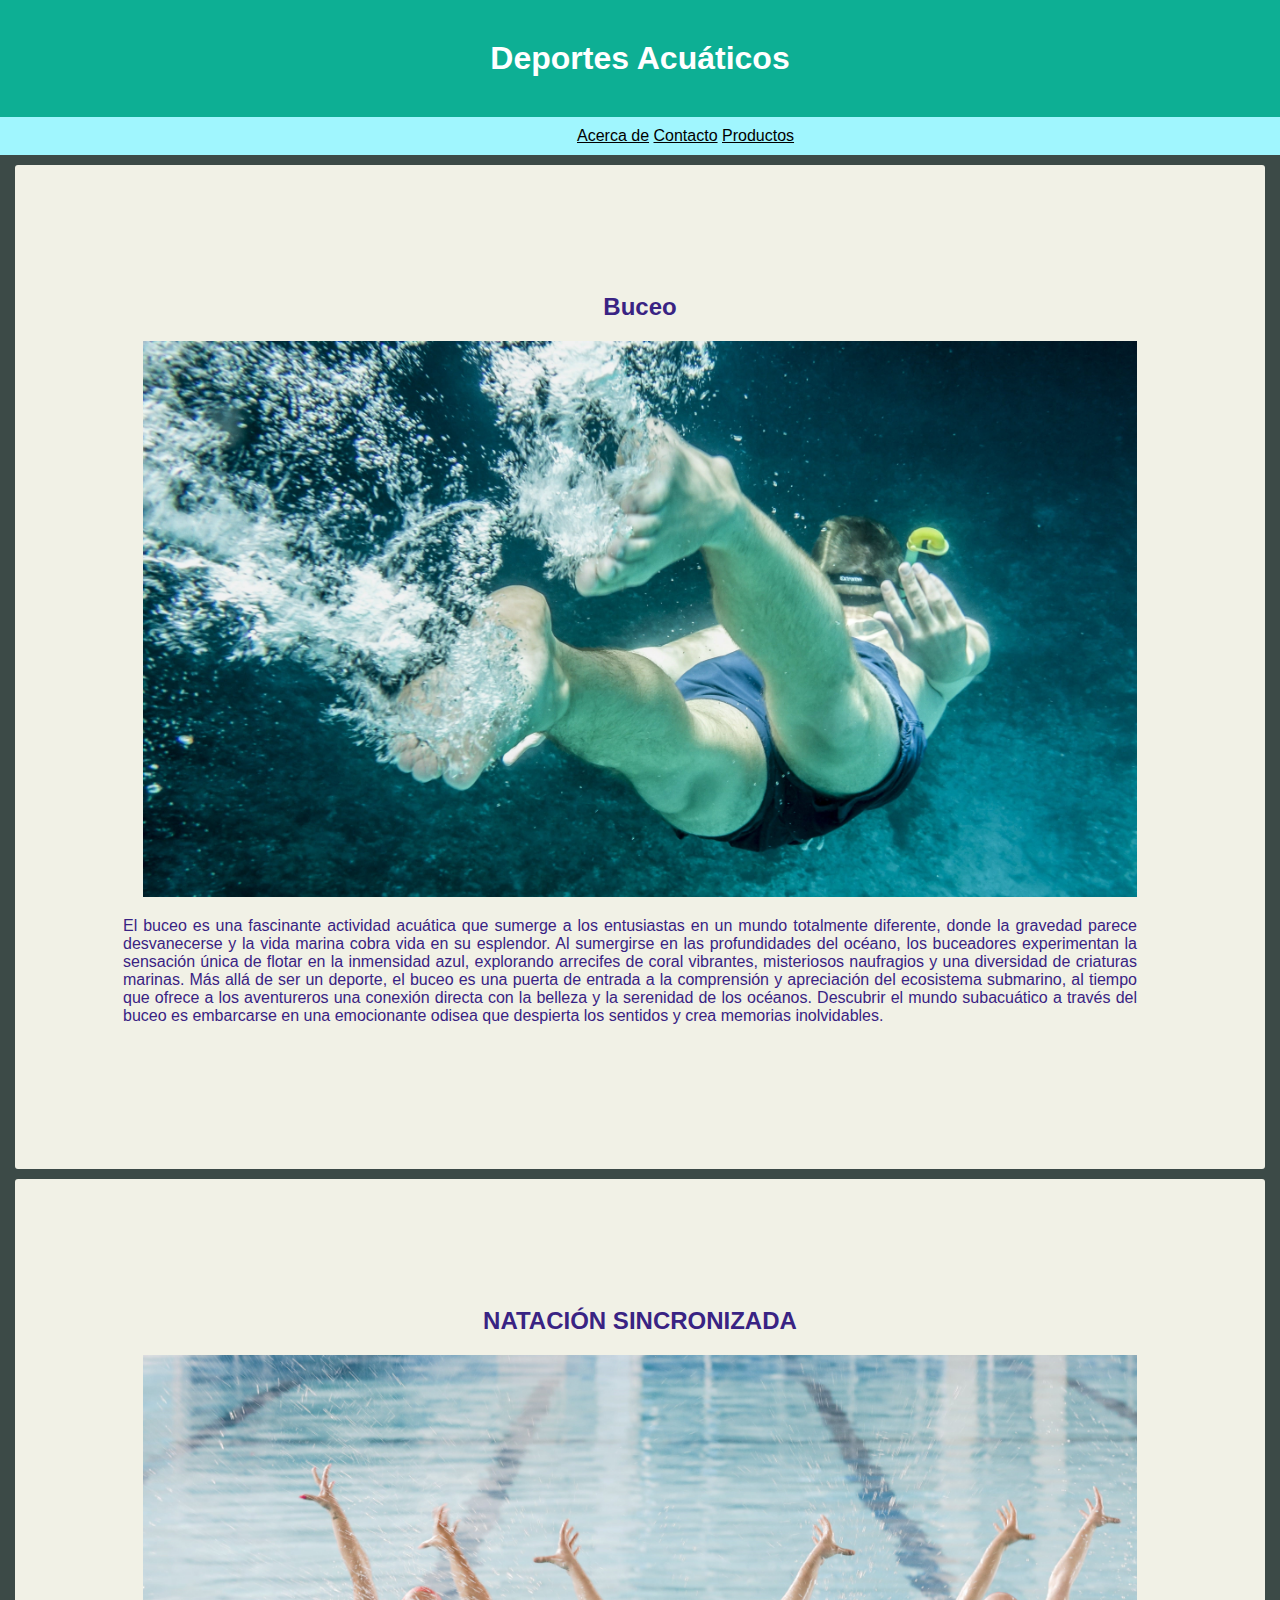
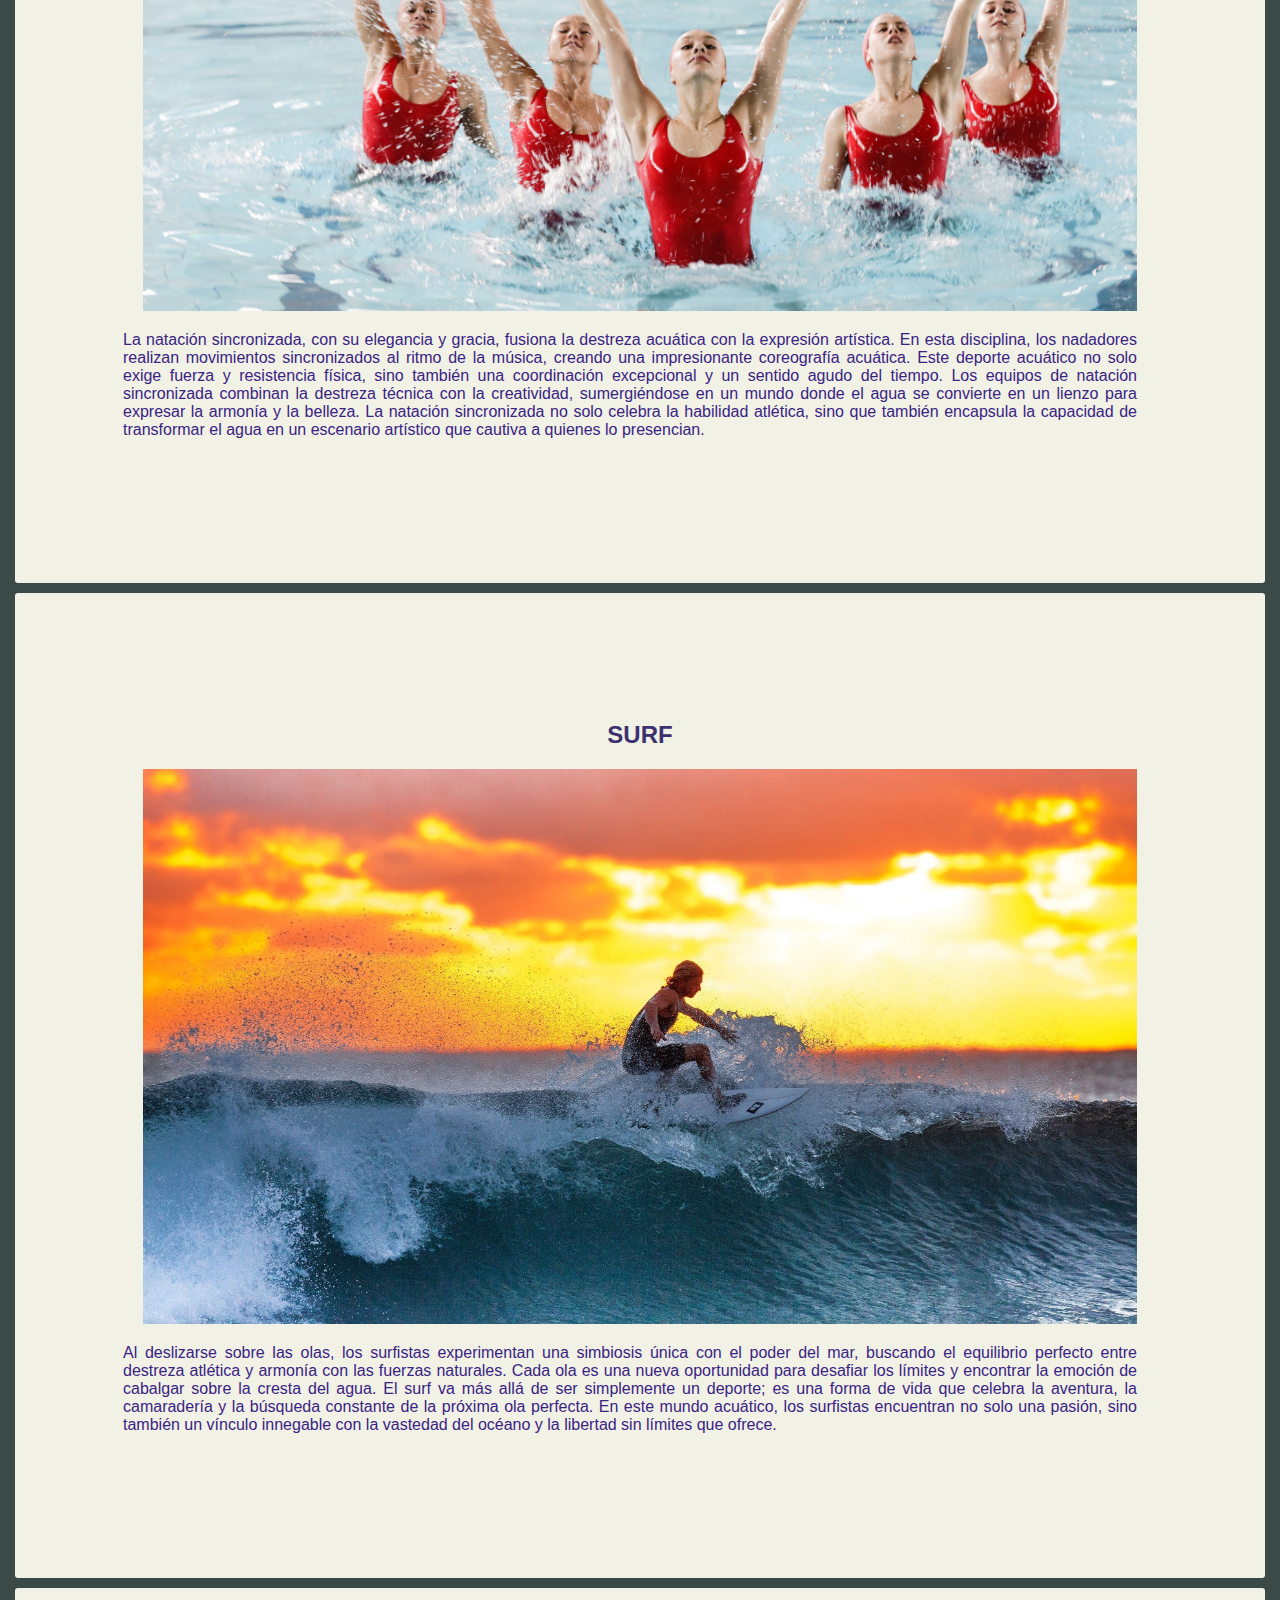
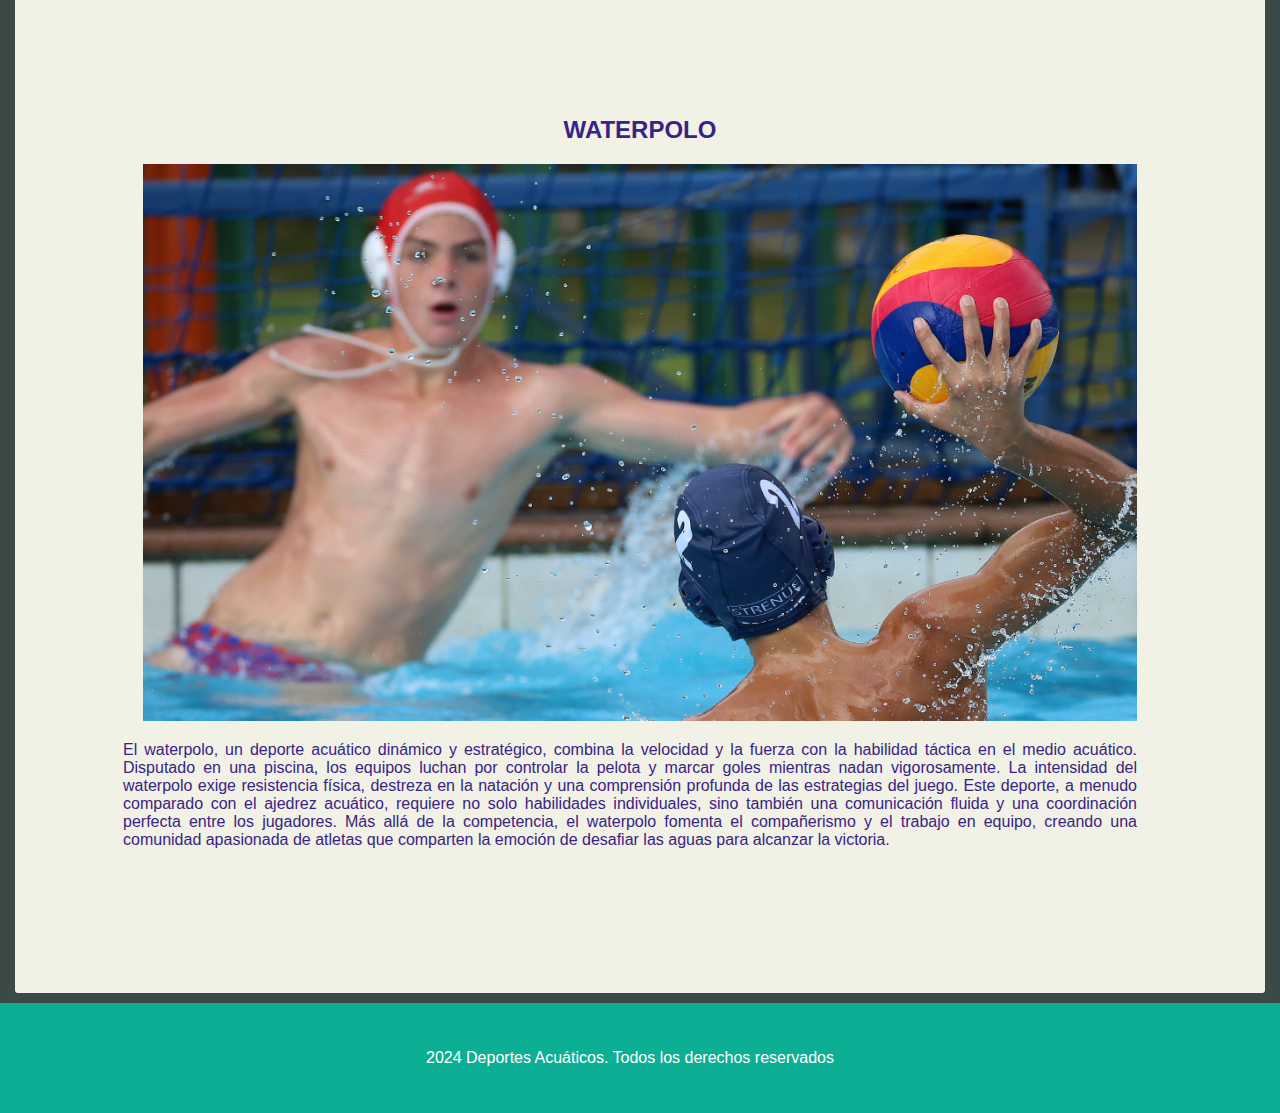
==== hola.html @ 9ece603a "Add files via upload" ====
<!DOCTYPE html>
<html lang="en">
<head>
  <meta charset="UTF-8">
  <meta name="viewport" content="width=device-width, initial-scale=1.0">
  <title>Examen</title>
  <link rel="stylesheet" href="Style.css">
</head>
<body>
  <H1>Deportes Acuáticos</H1>
   
    <div>
      <a class="enlace1" href="http://127.0.0.1:5500/Acercade.html">Acerca de</a>
      <a href="http://127.0.0.1:5500/contacto.html">Contacto</a>
      <a href="http://127.0.0.1:5500/productos.htm">Productos</a>
    </div>
    <div class="buceo">
      <h2>Buceo</h2>
      <img src="buceo.jpg" alt="">
      <p>El buceo es una fascinante actividad acuática que sumerge a los entusiastas
        en un mundo totalmente diferente, donde la gravedad parece desvanecerse y
        la vida marina cobra vida en su esplendor. Al sumergirse en las
        profundidades del océano, los buceadores experimentan la sensación única
        de flotar en la inmensidad azul, explorando arrecifes de coral vibrantes,
        misteriosos naufragios y una diversidad de criaturas marinas. Más allá de ser
        un deporte, el buceo es una puerta de entrada a la comprensión y
        apreciación del ecosistema submarino, al tiempo que ofrece a los
        aventureros una conexión directa con la belleza y la serenidad de los
        océanos. Descubrir el mundo subacuático a través del buceo es embarcarse
        en una emocionante odisea que despierta los sentidos y crea memorias
        inolvidables.
        </p>
    </div>
    <div class="buceo">
      <h2 class="natacion">NATACIÓN SINCRONIZADA</h2>
      <img src="natación_sincronizada.jpg" alt="">
      <p>La natación sincronizada, con su elegancia y gracia, fusiona la destreza
        acuática con la expresión artística. En esta disciplina, los nadadores realizan
        movimientos sincronizados al ritmo de la música, creando una impresionante
        coreografía acuática. Este deporte acuático no solo exige fuerza y resistencia
        física, sino también una coordinación excepcional y un sentido agudo del
        tiempo. Los equipos de natación sincronizada combinan la destreza técnica
        con la creatividad, sumergiéndose en un mundo donde el agua se convierte
        en un lienzo para expresar la armonía y la belleza. La natación sincronizada
        no solo celebra la habilidad atlética, sino que también encapsula la capacidad
        de transformar el agua en un escenario artístico que cautiva a quienes lo
        presencian.
        
        </p>
    </div>
    <div class="buceo">
      <h2 class="surf">SURF</h2>
      <img src="surf.jpg" alt="">
      <p>Al deslizarse sobre las olas, los surfistas experimentan una simbiosis única
        con el poder del mar, buscando el equilibrio perfecto entre destreza atlética y
        armonía con las fuerzas naturales. Cada ola es una nueva oportunidad para
        desafiar los límites y encontrar la emoción de cabalgar sobre la cresta del
        agua. El surf va más allá de ser simplemente un deporte; es una forma de
        vida que celebra la aventura, la camaradería y la búsqueda constante de la
        próxima ola perfecta. En este mundo acuático, los surfistas encuentran no
        solo una pasión, sino también un vínculo innegable con la vastedad del
        océano y la libertad sin límites que ofrece.
        
        </p>
    </div>
    <div class="buceo">
      <h2 class="waterpolo">WATERPOLO</h2>
      <img src="waterpolo.jpg" alt="">
      <p>
        El waterpolo, un deporte acuático dinámico y estratégico, combina la
        velocidad y la fuerza con la habilidad táctica en el medio acuático. Disputado
        en una piscina, los equipos luchan por controlar la pelota y marcar goles
        mientras nadan vigorosamente. La intensidad del waterpolo exige resistencia
        física, destreza en la natación y una comprensión profunda de las estrategias
        del juego. Este deporte, a menudo comparado con el ajedrez acuático,
        requiere no solo habilidades individuales, sino también una comunicación
        fluida y una coordinación perfecta entre los jugadores. Más allá de la
        competencia, el waterpolo fomenta el compañerismo y el trabajo en equipo,
        creando una comunidad apasionada de atletas que comparten la emoción de
        desafiar las aguas para alcanzar la victoria.
        
        
        </p>
    </div>
    <footer>
      <p class="pie">2024 Deportes Acuáticos. Todos los derechos reservados</p>
    </footer>
   
</body>
</html>
---- Style.css ----
body{
    background: #3C4A47;
    margin: 0;
    font-family: arial;
    
}
.body2{
    background: #F1F1E6;
    font-family: arial;
}
h1{
    text-align: center;
    background: #0DAF94;
    margin: 0;
    color: white;
    padding: 40px;
}
div{
    background: #A0F6FE;
    padding: 10px;
}
.enlace1{
    margin-left: 45%;
}
a{ 
    color: black;   
    
    
}
p{
   text-align: justify;
   margin-left: -20px;

}
.buceo{
    margin-left: 15px;
    margin-right: 15px;
    background: #F1F1E6;
    padding: 10%;
    border-radius: 3px;
    margin-top: 10px;
    margin-bottom: 10px;
    color: #392383;
}
H2{
    text-align: center;
    margin-top: 0;
    justify-content: safe;
}
img{
    width: 100%;
    height: 100%;

    
}
.natacion{
    color: #392383;
}
.surf{
    color: #3c316e;
}
footer{
    background: #0DAF94;
    padding: 30px;
    margin-right: 0;
}
.pie{
    text-align: center;
    color: white;
}
.contenido{
    margin-left: 0;
}
.acercade{
    text-align: left;
    margin-top: 10px;
}
.pacercade{
    text-align: justify;
    margin-left: 10px;
    margin-right: 10px;
}

form{
   display: block; 
   margin-bottom: 10px;
   padding: 10px;
    margin-left: 45%;
  
}
.submit{
    background: #555354;
    text-align: justify;
}

label{
    text-align: left;
}
table{
    border-collapse: collapse;
    border: 1px solid black;
    margin-bottom: 30px;
    width: 100%;
    margin-top: 30px;
   padding: auto;
    margin-right: 10%;
}
th{
    border-collapse: collapse;
    border: 1px solid black;
    background: #40504d;
    color: white;
    text-align: justify;
    margin-right: 10%;
}
td{
    border-collapse: collapse;
    border: 1px solid black;
    margin-right: 10%;
}
.precios{
    background: #AECDC2;
    color: #8f83ed;
    margin-right: 10%;
}
.waterpolo{
    color: #392383;
}
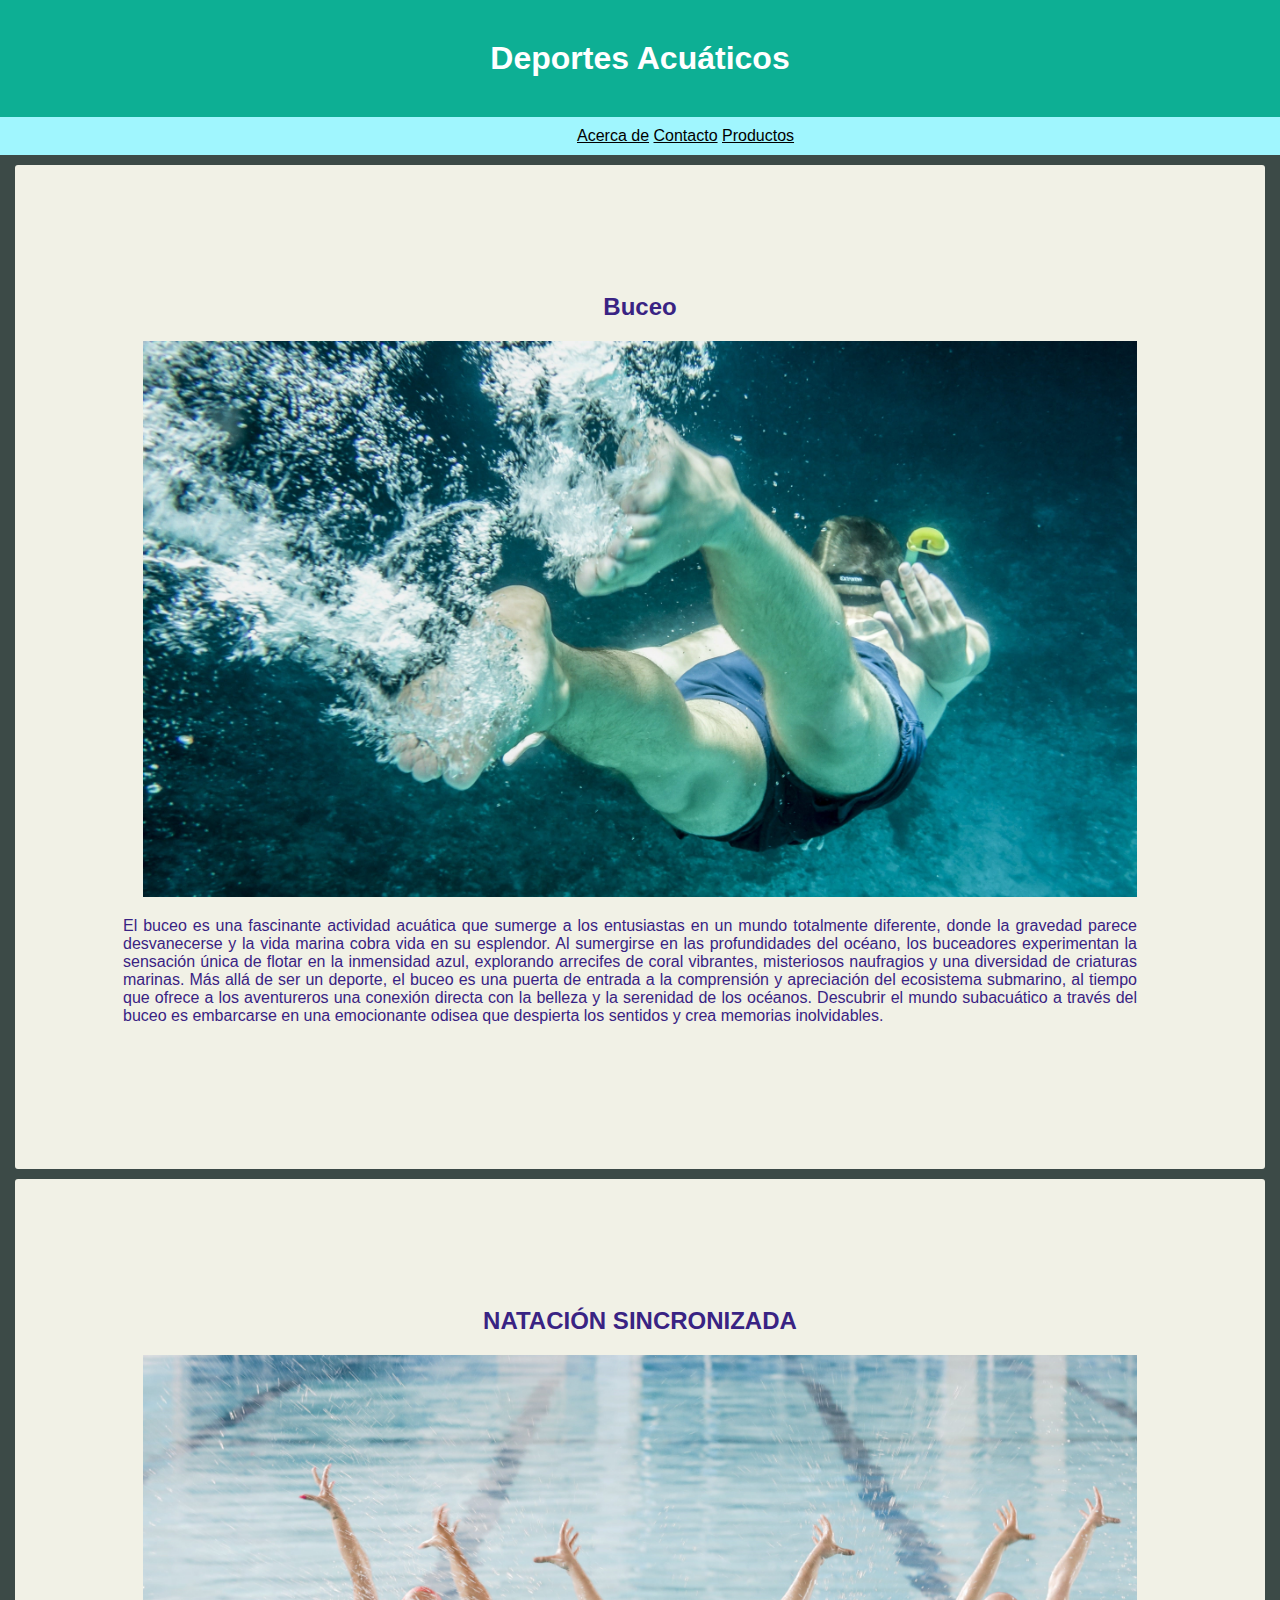
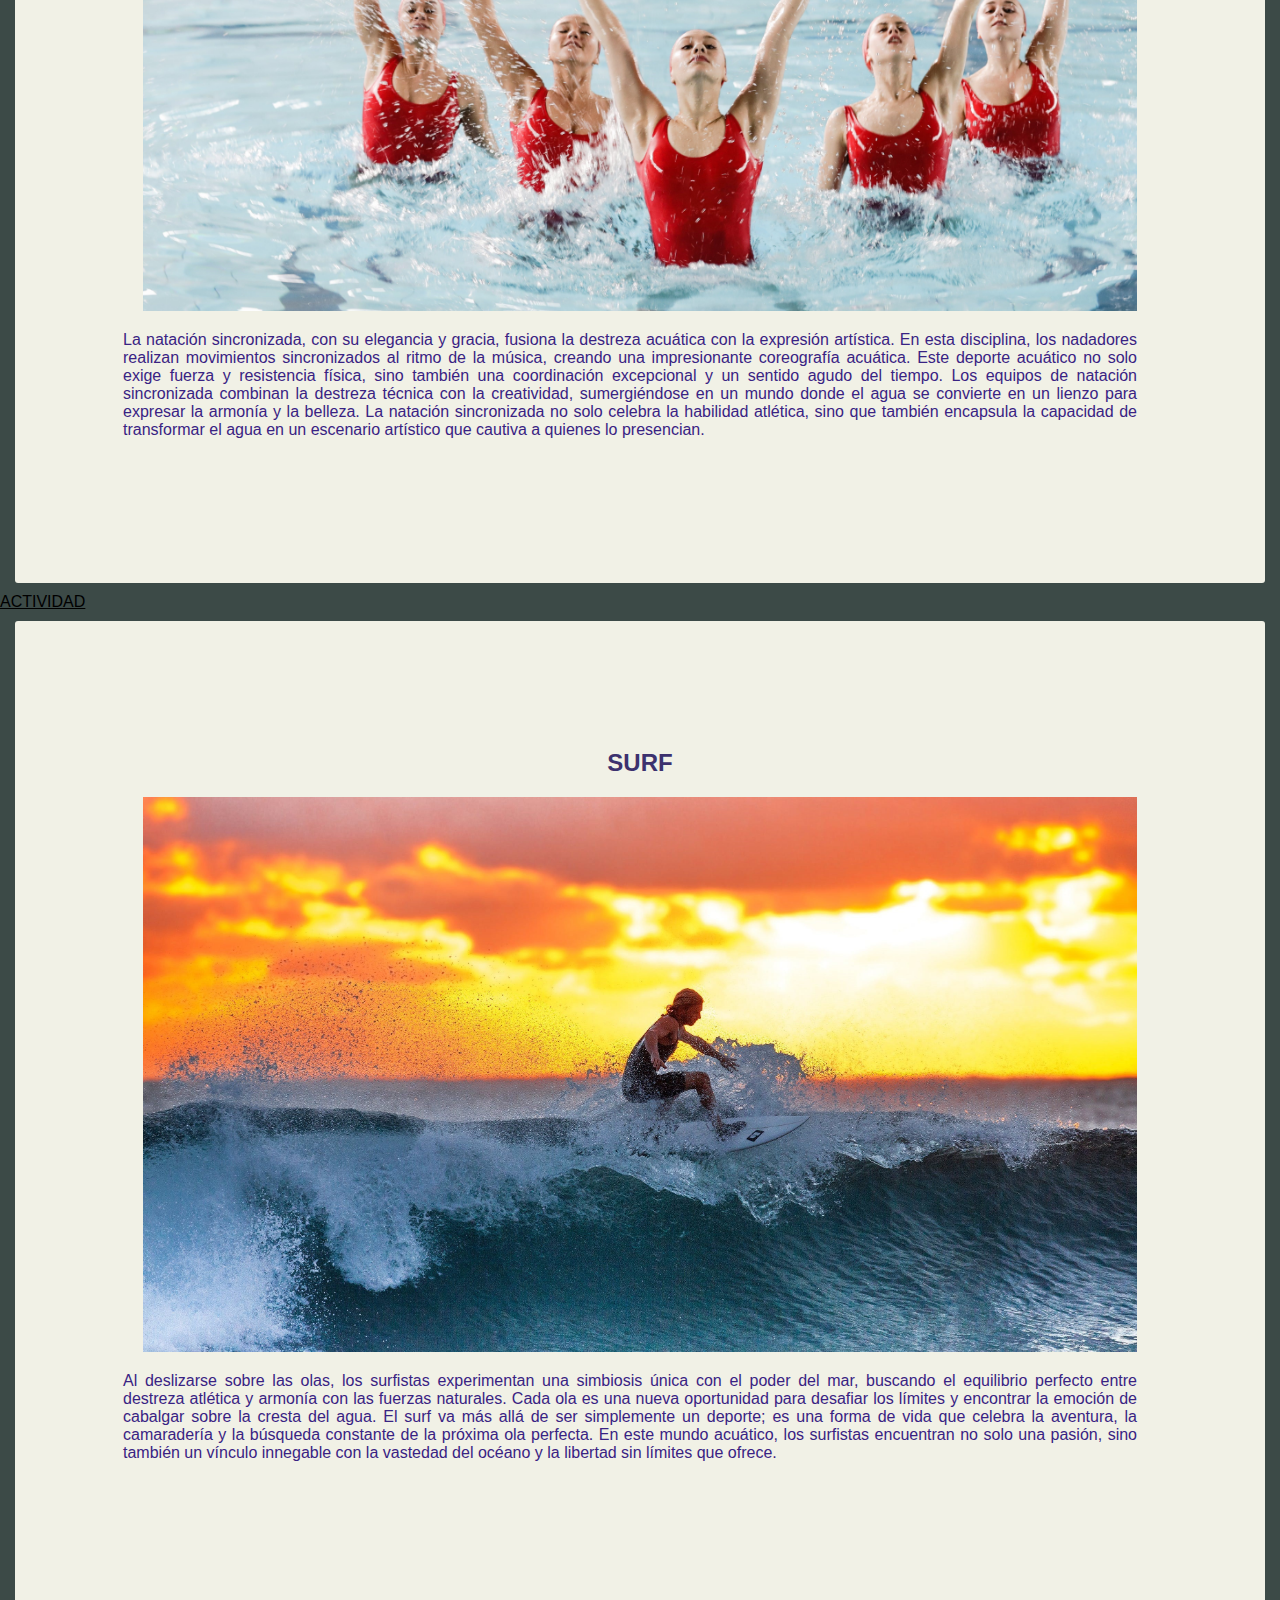
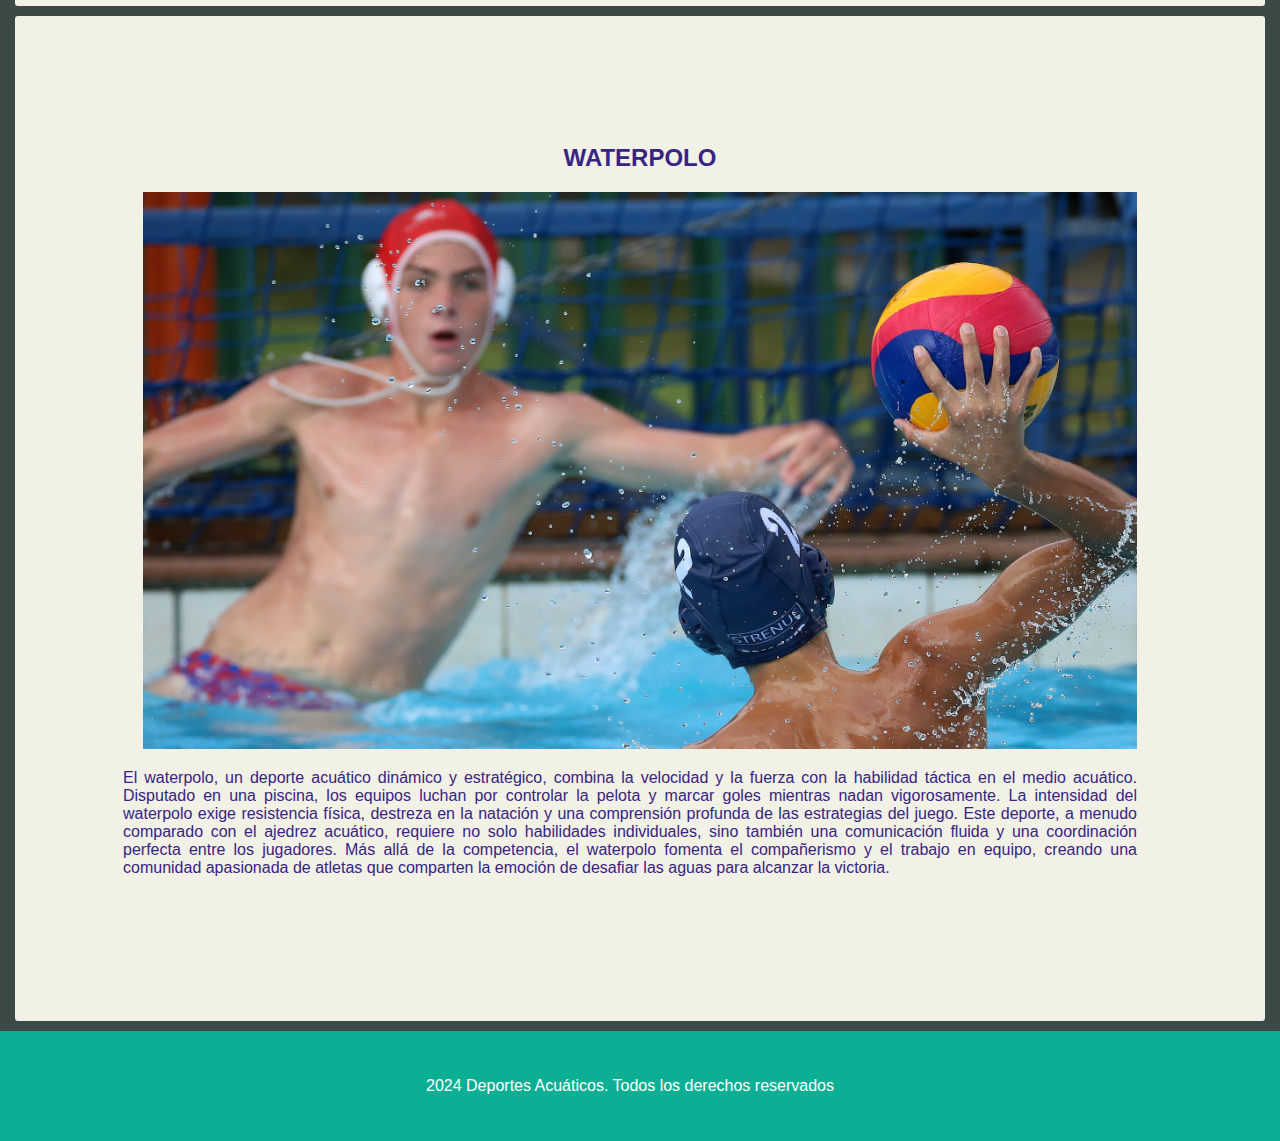
==== commit 514b494b: "Update hola.html" ====
--- a/hola.html
+++ b/hola.html
@@ -48,6 +48,7 @@
         
         </p>
     </div>
+  <a href="actividad.rss">ACTIVIDAD</a>
     <div class="buceo">
       <h2 class="surf">SURF</h2>
       <img src="surf.jpg" alt="">
